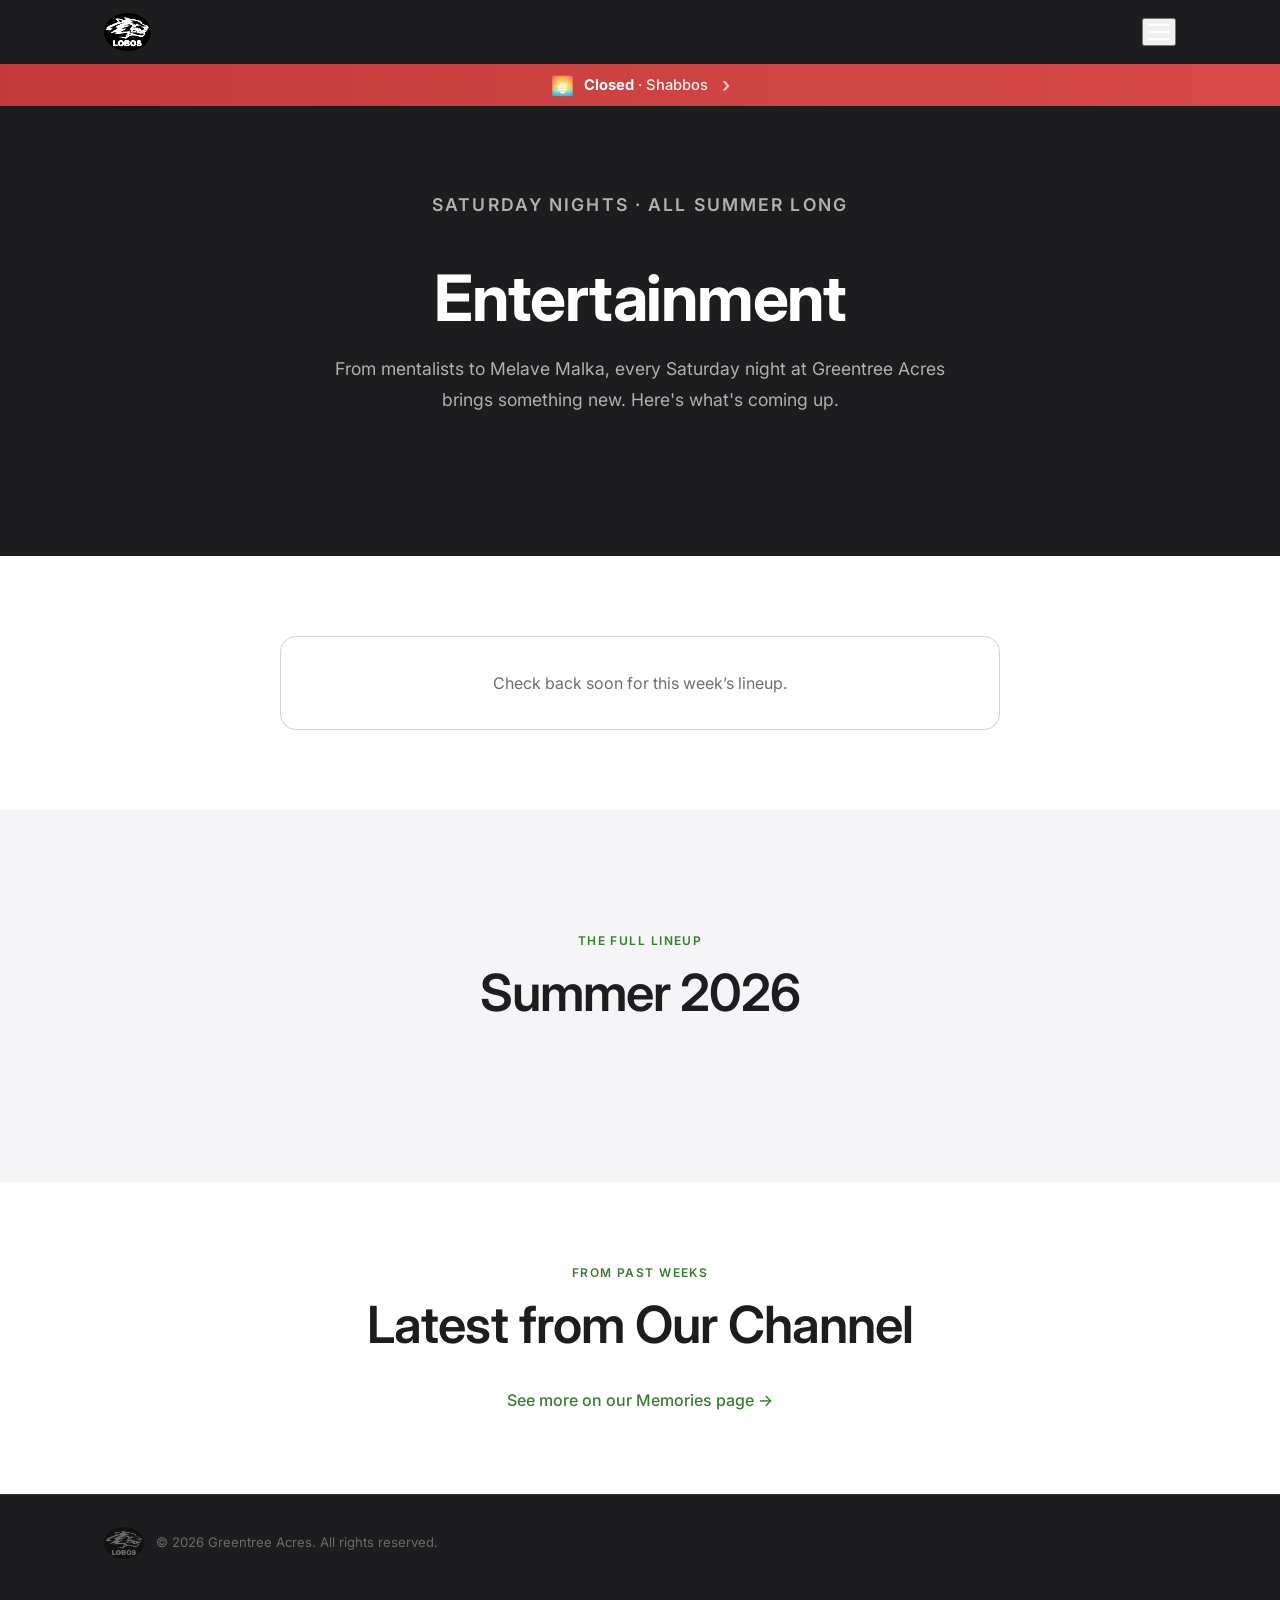
==== entertainment.html @ 7919d6c6 "Add Open Graph + Twitter Card meta tags to all pages WhatsApp/Facebook/iMessage link previews need o" ====
<!DOCTYPE html>
<html lang="en">
<head>
  <meta charset="UTF-8" />
  <meta name="viewport" content="width=device-width, initial-scale=1.0, viewport-fit=cover" />
  <title>Entertainment — Greentree Acres</title>
  <meta name="description" content="Saturday Night Entertainment at Greentree Acres — the full Summer 2026 lineup, from mentalists to Melave Malka." />

  <!-- Open Graph / social preview (WhatsApp, Facebook, iMessage, etc.) -->
  <meta property="og:type" content="website" />
  <meta property="og:site_name" content="Greentree Acres" />
  <meta property="og:title" content="Entertainment — Greentree Acres" />
  <meta property="og:description" content="Saturday Night Entertainment at Greentree Acres — the full Summer 2026 lineup, from mentalists to Melave Malka." />
  <meta property="og:url" content="https://greentreebungalows.com/entertainment.html" />
  <meta property="og:image" content="https://greentreebungalows.com/img/hero.jpg" />
  <meta property="og:image:width" content="1920" />
  <meta property="og:image:height" content="1440" />
  <meta name="twitter:card" content="summary_large_image" />
  <meta name="twitter:title" content="Entertainment — Greentree Acres" />
  <meta name="twitter:description" content="Saturday Night Entertainment at Greentree Acres — the full Summer 2026 lineup, from mentalists to Melave Malka." />
  <meta name="twitter:image" content="https://greentreebungalows.com/img/hero.jpg" />

  <link rel="preconnect" href="https://fonts.googleapis.com" />
  <link rel="preconnect" href="https://fonts.gstatic.com" crossorigin />
  <link href="https://fonts.googleapis.com/css2?family=Inter:wght@300;400;500;600;700&display=swap" rel="stylesheet" />

  <link rel="stylesheet" href="css/styles.css" />

  <link rel="manifest" href="/manifest.webmanifest" />
  <meta name="theme-color" content="#3a7d32" />
  <link rel="apple-touch-icon" href="/img/icons/apple-touch-icon.png" />
  <link rel="icon" type="image/png" href="/img/icons/favicon-32.png" />
  <meta name="apple-mobile-web-app-capable" content="yes" />
  <meta name="apple-mobile-web-app-status-bar-style" content="default" />
  <meta name="apple-mobile-web-app-title" content="Greentree" />
</head>
<body>

  <!-- ══════════════════════════════════════
       NAV
  ══════════════════════════════════════ -->
  <nav id="nav">
    <div class="container nav-inner">
      <a class="nav-logo" href="index.html">
        <img src="img/logo.png" alt="Greentree Acres" class="nav-logo-img" />
        <span class="nav-logo-text">Greentree Acres</span>
      </a>

      <ul class="nav-links">
        <li><a href="index.html">Home</a></li>
        <li><a href="entertainment.html">Entertainment</a></li>
        <li><a href="memories.html">Memories</a></li>
        <li><a href="ferndale.html">Ferndale History</a></li>
        <li><a href="zmanim.html">Zmanim</a></li>
        <li><a href="local.html">Local Info</a></li>
        <li><a href="gazette.html">Gazette</a></li>
        <li><a href="vues.html">Country Vues</a></li>
        <li><a class="nav-cta" href="index.html#contact">Get in Touch</a></li>
      </ul>

      <span id="nav-weather"></span>

      <button class="nav-toggle" id="navToggle" aria-label="Open menu">
        <span></span><span></span><span></span>
      </button>
    </div>
  </nav>

  <!-- ══════════════════════════════════════
       PAGE HEADER
  ══════════════════════════════════════ -->
  <section class="page-header">
    <div class="container page-header-content">
      <p class="eyebrow">Saturday Nights · All Summer Long</p>
      <h1>Entertainment</h1>
      <p>From mentalists to Melave Malka, every Saturday night at Greentree Acres brings something new. Here's what's coming up.</p>
    </div>
  </section>

  <!-- ══════════════════════════════════════
       COMING UP
  ══════════════════════════════════════ -->
  <section class="section--sm" id="ent-coming-up">
    <div class="container">
      <div id="ent-highlight" class="ent-highlight">
        <p class="ent-highlight-status">Loading this week's lineup…</p>
      </div>
    </div>
  </section>

  <!-- ══════════════════════════════════════
       FULL SEASON LINEUP
  ══════════════════════════════════════ -->
  <section class="section" id="ent-season" style="background: var(--color-surface);">
    <div class="container">
      <div class="ent-season-header reveal">
        <p class="eyebrow">The Full Lineup</p>
        <h2>Summer 2026</h2>
      </div>
      <div id="ent-season-list" class="ent-season-list"></div>
    </div>
  </section>

  <!-- ══════════════════════════════════════
       LATEST VIDEO TEASER
  ══════════════════════════════════════ -->
  <section class="section--sm" id="ent-video">
    <div class="container">
      <div class="ent-video-header reveal">
        <p class="eyebrow">From Past Weeks</p>
        <h2>Latest from Our Channel</h2>
      </div>
      <div id="ent-video-card" class="ent-video-card" style="display:none;"></div>
      <p class="ent-video-more"><a href="memories.html">See more on our Memories page →</a></p>
    </div>
  </section>

  <!-- ══════════════════════════════════════
       FOOTER
  ══════════════════════════════════════ -->
  <footer>
    <div class="container footer-inner">
      <div class="footer-brand">
        <img src="img/logo.png" alt="Greentree Acres" class="footer-logo" />
        <p>&copy; 2026 Greentree Acres. All rights reserved.</p>
      </div>
    </div>
  </footer>

  <script>
    function escEnt(s) {
      return String(s).replace(/&/g, '&amp;').replace(/</g, '&lt;').replace(/>/g, '&gt;');
    }

    function formatEntDate(dateStr) {
      var d = new Date(dateStr + 'T12:00:00');
      return d.toLocaleDateString('en-US', { weekday: 'long', month: 'long', day: 'numeric' });
    }

    fetch('/entertainment-data').then(function (r) { return r.json(); }).then(function (d) {
      var lineup = (d.lineup || []).slice().sort(function (a, b) { return a.date.localeCompare(b.date); });
      var todayStr = new Intl.DateTimeFormat('en-CA', { timeZone: 'America/New_York' }).format(new Date());

      var upcoming = lineup.find(function (e) { return e.date >= todayStr; });
      if (!upcoming) upcoming = lineup[lineup.length - 1];

      var highlightEl = document.getElementById('ent-highlight');
      if (upcoming) {
        highlightEl.className = 'ent-highlight' + (upcoming.noEntertainment ? ' ent-highlight-off' : '');
        highlightEl.innerHTML =
          '<p class="ent-highlight-eyebrow">' + (upcoming.date === todayStr ? 'Tonight' : 'Coming Up') + '</p>' +
          '<div class="ent-highlight-main">' +
            '<span class="ent-highlight-emoji">' + (upcoming.emoji || '🎭') + '</span>' +
            '<div>' +
              '<h2>' + escEnt(upcoming.title) + '</h2>' +
              '<p class="ent-highlight-detail">' + escEnt(formatEntDate(upcoming.date)) + (upcoming.time ? ' · ' + escEnt(upcoming.time) : '') + '</p>' +
              (upcoming.note ? '<p class="ent-highlight-note">' + escEnt(upcoming.note) + '</p>' : '') +
            '</div>' +
          '</div>' +
          (upcoming.link ? '<a class="btn btn-outline-green ent-highlight-link" href="' + upcoming.link + '" target="_blank" rel="noopener noreferrer">' + escEnt(upcoming.linkLabel || 'Learn more') + '</a>' : '');
      }

      var listEl = document.getElementById('ent-season-list');
      listEl.innerHTML = lineup.map(function (e) {
        var isPast = e.date < todayStr;
        var cls = 'ent-row' + (e.noEntertainment ? ' ent-row-off' : '') + (isPast ? ' ent-row-past' : '');
        return '<div class="' + cls + '">' +
          '<span class="ent-row-date">' + escEnt(formatEntDate(e.date)) + '</span>' +
          '<span class="ent-row-emoji">' + (e.emoji || '') + '</span>' +
          '<span class="ent-row-title">' + escEnt(e.title) + '</span>' +
          '<span class="ent-row-time">' + escEnt(e.time || e.note || '') + '</span>' +
          (e.link ? '<a class="ent-row-link" href="' + e.link + '" target="_blank" rel="noopener noreferrer">' + escEnt(e.linkLabel || 'Learn more') + '</a>' : '') +
        '</div>';
      }).join('');
    }).catch(function () {
      document.getElementById('ent-highlight').innerHTML = '<p class="ent-highlight-status">Check back soon for this week’s lineup.</p>';
    });

    fetch('/youtube-videos').then(function (r) { return r.json(); }).then(function (d) {
      var latest = (d.videos || [])[0];
      if (!latest) return;
      var el = document.getElementById('ent-video-card');
      el.innerHTML =
        '<a class="ent-video-link-card" href="https://www.youtube.com/watch?v=' + encodeURIComponent(latest.id) + '" target="_blank" rel="noopener noreferrer">' +
          '<img src="' + latest.thumbnail + '" alt="" class="ent-video-thumb" />' +
          '<span class="ent-video-title">' + escEnt(latest.title || 'Watch now') + '</span>' +
        '</a>';
      el.style.display = '';
    }).catch(function () {});
  </script>
  <script src="js/main.js"></script>
  <script src="js/weather.js" defer></script>
  <script src="js/pool.js" defer></script>
</body>
</html>
---- css/styles.css ----
/* =========================================
   Greentree Acres — styles.css
   ========================================= */

:root {
  --color-bg: #ffffff;
  --color-surface: #f5f5f7;
  --color-dark: #1d1d1f;
  --color-text: #1d1d1f;
  --color-secondary: #6e6e73;
  --color-border: #d2d2d7;
  --color-green: #3a7d32;
  --color-green-light: #4e9e44;
  --color-green-muted: #e8f2e6;
  --font: -apple-system, BlinkMacSystemFont, 'Inter', 'Helvetica Neue', Arial, sans-serif;
  --radius: 16px;
  --radius-sm: 10px;
  --shadow: 0 4px 24px rgba(0,0,0,0.08);
  --shadow-lg: 0 12px 48px rgba(0,0,0,0.14);
  --nav-height: 64px;
  --transition: 0.35s cubic-bezier(0.4, 0, 0.2, 1);
}

*, *::before, *::after { box-sizing: border-box; margin: 0; padding: 0; }

html { scroll-behavior: smooth; -webkit-font-smoothing: antialiased; }

body {
  font-family: var(--font);
  color: var(--color-text);
  background: var(--color-bg);
  line-height: 1.6;
  overflow-x: hidden;
}

img { display: block; max-width: 100%; }
a { color: inherit; text-decoration: none; }

/* ── Hero image (replaces CSS background-image for iOS Safari reliability) ── */
.hero-bg-img {
  position: absolute;
  inset: 0;
  width: 100%;
  height: 100%;
  object-fit: cover;
  object-position: center;
  z-index: 0;
}

/* ── Typography ── */
.eyebrow {
  font-size: 0.75rem;
  font-weight: 600;
  letter-spacing: 0.12em;
  text-transform: uppercase;
  color: var(--color-green);
  margin-bottom: 0.75rem;
}

h1, h2, h3 { line-height: 1.15; font-weight: 600; letter-spacing: -0.02em; }
h1 { font-size: clamp(2.8rem, 6vw, 5.5rem); font-weight: 700; }
h2 { font-size: clamp(2rem, 4vw, 3.2rem); }
h3 { font-size: 1.25rem; font-weight: 600; }

p { color: var(--color-secondary); line-height: 1.75; }

/* ── Layout ── */
.container { max-width: 1120px; margin: 0 auto; padding: 0 24px; }
.section { padding: 120px 0; }
.section--sm { padding: 80px 0; }

/* ── Scroll animations ── */
.reveal {
  opacity: 0;
  transform: translateY(28px);
  transition: opacity 0.7s ease, transform 0.7s ease;
}
.reveal.visible {
  opacity: 1;
  transform: translateY(0);
}
.reveal-delay-1 { transition-delay: 0.1s; }
.reveal-delay-2 { transition-delay: 0.2s; }
.reveal-delay-3 { transition-delay: 0.3s; }
.reveal-delay-4 { transition-delay: 0.4s; }

/* =========================================
   NAV
   ========================================= */
#nav {
  position: fixed;
  top: 0; left: 0; right: 0;
  z-index: 100;
  height: var(--nav-height);
  display: flex;
  align-items: center;
  transition: background var(--transition), backdrop-filter var(--transition), box-shadow var(--transition);
}

#nav.scrolled {
  background: rgba(255,255,255,0.82);
  backdrop-filter: saturate(180%) blur(20px);
  -webkit-backdrop-filter: saturate(180%) blur(20px);
  box-shadow: 0 1px 0 rgba(0,0,0,0.08);
}

.nav-inner {
  display: flex;
  align-items: center;
  justify-content: space-between;
  width: 100%;
}

.nav-logo {
  display: flex;
  align-items: center;
  gap: 10px;
  font-size: 1.05rem;
  font-weight: 700;
  letter-spacing: -0.01em;
  color: white;
  transition: color var(--transition);
  flex-shrink: 0;
  white-space: nowrap;
}

.nav-logo-img {
  display: block;
  height: 38px;
  max-height: 38px;
  width: auto;
  flex-shrink: 0;
  filter: invert(1) brightness(2);
  transition: filter var(--transition);
}

.nav-logo-text {
  font-size: 1rem;
  font-weight: 700;
  white-space: nowrap;
}

@media (max-width: 1280px) {
  .nav-logo-text { display: none; }
}

#nav.scrolled .nav-logo { color: var(--color-dark); }
#nav.scrolled .nav-logo-img { filter: none; }

.nav-links {
  display: none;
  list-style: none;
}

.nav-links a {
  font-size: 0.875rem;
  font-weight: 500;
  color: rgba(255,255,255,0.85);
  transition: color var(--transition);
  white-space: nowrap;
}

.nav-links a:hover { color: white; }

#nav.scrolled .nav-links a { color: var(--color-secondary); }
#nav.scrolled .nav-links a:hover { color: var(--color-dark); }

.nav-cta {
  font-size: 0.875rem;
  font-weight: 500;
  padding: 8px 20px;
  background: white;
  color: var(--color-green) !important;
  border-radius: 100px;
  white-space: nowrap;
  transition: background var(--transition), color var(--transition), opacity var(--transition) !important;
}

.nav-cta:hover { opacity: 0.85; }

#nav.scrolled .nav-cta {
  background: var(--color-green);
  color: white !important;
}

/* Nav toggle — hamburger, always on (mobile and desktop alike) */
.nav-toggle {
  display: flex;
  flex-direction: column;
  gap: 5px;
  cursor: pointer;
  padding: 4px;
}
.nav-toggle span {
  display: block;
  width: 22px;
  height: 2px;
  background: white;
  border-radius: 2px;
  transition: background var(--transition);
}
#nav.scrolled .nav-toggle span { background: var(--color-dark); }

/* =========================================
   HERO
   ========================================= */
#hero {
  min-height: 85vh;
  display: flex;
  align-items: center;
  position: relative;
  overflow: hidden;
  background: #1a2e18;
}
@media (max-width: 700px) {
  #hero { min-height: 48vh; }
}

.hero-overlay {
  position: absolute;
  inset: 0;
  z-index: 1;
  background: linear-gradient(
    to bottom,
    rgba(10, 22, 8, 0.28) 0%,
    rgba(10, 22, 8, 0.52) 60%,
    rgba(10, 22, 8, 0.72) 100%
  );
}

.hero-placeholder {
  position: absolute;
  inset: 0;
  background: linear-gradient(135deg, #1a3a16 0%, #2d5a27 40%, #1a3a16 100%);
  display: flex;
  align-items: center;
  justify-content: center;
  font-size: 0.8rem;
  color: rgba(255,255,255,0.25);
  letter-spacing: 0.1em;
  text-transform: uppercase;
}

.hero-content {
  position: relative;
  z-index: 2;
  padding-top: calc(var(--nav-height) + 42px + env(safe-area-inset-top));
  padding-bottom: 80px;
  max-width: 760px;
}
@media (max-width: 700px) {
  .hero-content {
    padding-top: calc(var(--nav-height) + 38px + env(safe-area-inset-top));
    padding-bottom: 28px;
  }
}

.hero-content .eyebrow { color: rgba(255,255,255,0.7); }

.hero-content h1 {
  color: white;
  margin-bottom: 1.5rem;
}
@media (max-width: 700px) {
  .hero-content h1 { font-size: 2.1rem; line-height: 1.18; margin-bottom: 0.85rem; }
}

.hero-content p {
  font-size: 1.2rem;
  color: rgba(255,255,255,0.75);
  max-width: 520px;
  margin-bottom: 2.5rem;
}
@media (max-width: 700px) {
  .hero-content p { font-size: 0.95rem; margin-bottom: 1.4rem; }
}

.btn {
  display: inline-flex;
  align-items: center;
  gap: 0.5rem;
  padding: 14px 28px;
  border-radius: 100px;
  font-size: 0.95rem;
  font-weight: 500;
  cursor: pointer;
  border: none;
  transition: all var(--transition);
}

.btn-primary {
  background: var(--color-green);
  color: white;
}
.btn-primary:hover { background: var(--color-green-light); transform: translateY(-1px); box-shadow: 0 8px 24px rgba(58, 125, 50, 0.4); }

.btn-outline-white {
  background: transparent;
  color: white;
  border: 1.5px solid rgba(255,255,255,0.5);
}
.btn-outline-white:hover { background: rgba(255,255,255,0.12); border-color: white; }

.hero-buttons { display: flex; gap: 1rem; flex-wrap: wrap; }
@media (max-width: 700px) {
  .hero-buttons { gap: 0.6rem; }
  .hero-buttons .btn { padding: 11px 20px; font-size: 0.88rem; }
}

/* ── Hero event badge ── */
.hero-event-badge {
  position: absolute;
  top: calc(var(--nav-height) + 20px);
  right: 32px;
  z-index: 3;
  display: flex;
  align-items: center;
  gap: 12px;
  padding: 14px 18px;
  background: rgba(255,255,255,0.1);
  backdrop-filter: blur(16px);
  -webkit-backdrop-filter: blur(16px);
  border: 1px solid rgba(255,255,255,0.2);
  border-radius: var(--radius);
  color: white;
  transition: background var(--transition), transform var(--transition);
  max-width: 260px;
}

.hero-event-badge:hover {
  background: rgba(255,255,255,0.17);
  transform: translateY(-2px);
}

.hero-event-badge-pulse {
  width: 8px;
  height: 8px;
  border-radius: 50%;
  background: var(--color-green-light);
  flex-shrink: 0;
  box-shadow: 0 0 0 0 rgba(78,158,68,0.6);
  animation: pulse 2s ease-in-out infinite;
}

@keyframes pulse {
  0%, 100% { box-shadow: 0 0 0 0 rgba(78,158,68,0.6); }
  50% { box-shadow: 0 0 0 6px rgba(78,158,68,0); }
}

.hero-event-badge-body {
  display: flex;
  flex-direction: column;
  gap: 2px;
}

.hero-event-badge-date {
  font-size: 0.68rem;
  font-weight: 600;
  letter-spacing: 0.1em;
  text-transform: uppercase;
  color: var(--color-green-light);
}

.hero-event-badge-title {
  font-size: 0.88rem;
  font-weight: 600;
  color: white;
  line-height: 1.3;
}

.hero-event-badge svg { flex-shrink: 0; opacity: 0.6; }

@media (max-width: 680px) {
  .hero-event-badge {
    top: auto;
    bottom: 56px;
    right: 16px;
    left: 16px;
    max-width: none;
    border-radius: var(--radius-sm);
  }
}

.hero-scroll {
  position: absolute;
  bottom: 2.5rem;
  left: 50%;
  transform: translateX(-50%);
  z-index: 2;
  display: flex;
  flex-direction: column;
  align-items: center;
  gap: 8px;
  color: rgba(255,255,255,0.5);
  font-size: 0.7rem;
  letter-spacing: 0.1em;
  text-transform: uppercase;
  animation: bounceY 2.4s ease-in-out infinite;
}

.hero-scroll::after {
  content: '';
  display: block;
  width: 1px;
  height: 40px;
  background: linear-gradient(to bottom, rgba(255,255,255,0.5), transparent);
}

@keyframes bounceY {
  0%, 100% { transform: translateX(-50%) translateY(0); }
  50% { transform: translateX(-50%) translateY(6px); }
}

/* =========================================
   HISTORY
   ========================================= */
#history {
  background: var(--color-surface);
}

.history-grid {
  display: grid;
  grid-template-columns: 1fr 1fr;
  gap: 80px;
  align-items: center;
}

.history-image {
  border-radius: var(--radius);
  overflow: hidden;
  aspect-ratio: 4/5;
  background: var(--color-border);
  position: relative;
}

.history-image img {
  width: 100%;
  height: 100%;
  object-fit: cover;
}

.img-placeholder {
  width: 100%;
  height: 100%;
  display: flex;
  flex-direction: column;
  align-items: center;
  justify-content: center;
  gap: 12px;
  background: linear-gradient(135deg, #c8dfc4 0%, #a8c9a2 100%);
  color: rgba(58, 125, 50, 0.5);
  font-size: 0.75rem;
  letter-spacing: 0.08em;
  text-transform: uppercase;
  text-align: center;
  padding: 20px;
}

.img-placeholder svg { opacity: 0.4; }

.history-text h2 { margin-bottom: 1.5rem; }

.history-text p { margin-bottom: 1.25rem; }

.history-text p:last-of-type { margin-bottom: 2rem; }

.history-attribution {
  display: inline-flex;
  align-items: center;
  gap: 8px;
  font-size: 0.78rem;
  color: var(--color-secondary);
  padding: 10px 16px;
  background: white;
  border-radius: var(--radius-sm);
  border: 1px solid var(--color-border);
}

.history-attribution a {
  color: var(--color-green);
  font-weight: 500;
}

.history-attribution a:hover { text-decoration: underline; }

/* =========================================
   AMENITIES
   ========================================= */
#amenities {
  background: var(--color-bg);
}

.amenities-header {
  text-align: center;
  max-width: 560px;
  margin: 0 auto 64px;
}

.amenities-header h2 { margin-bottom: 1rem; }

.amenities-grid {
  display: grid;
  grid-template-columns: repeat(4, 1fr);
  gap: 24px;
}

.amenity-card {
  background: var(--color-surface);
  border-radius: var(--radius);
  padding: 36px 28px;
  transition: transform var(--transition), box-shadow var(--transition);
}

.amenity-card:hover {
  transform: translateY(-4px);
  box-shadow: var(--shadow-lg);
}

.amenity-icon {
  width: 52px;
  height: 52px;
  background: var(--color-green-muted);
  border-radius: 14px;
  display: flex;
  align-items: center;
  justify-content: center;
  margin-bottom: 1.25rem;
  color: var(--color-green);
}

.amenity-card h3 { margin-bottom: 0.5rem; font-size: 1.1rem; }
.amenity-card p { font-size: 0.9rem; }

/* =========================================
   TODAY AT GREENTREE (live status hub)
   ========================================= */
#today {
  padding: 56px 0;
  background: var(--color-surface);
  border-bottom: 1px solid var(--color-border);
}

.today-header {
  text-align: center;
  margin-bottom: 32px;
}

.today-grid {
  display: grid;
  grid-template-columns: repeat(3, 1fr);
  gap: 16px;
}
@media (max-width: 900px) {
  .today-grid { grid-template-columns: repeat(2, 1fr); }
}

.today-card {
  appearance: none;
  display: flex;
  align-items: center;
  gap: 14px;
  background: white;
  border: 1px solid var(--color-border);
  border-radius: var(--radius-sm);
  padding: 20px;
  text-align: left;
  cursor: pointer;
  font: inherit;
  color: inherit;
  transition: border-color var(--transition), box-shadow var(--transition), transform var(--transition);
}

.today-card:hover {
  border-color: var(--color-green);
  box-shadow: 0 8px 28px rgba(58, 125, 50, 0.12);
  transform: translateY(-2px);
  color: inherit;
}

.today-card-icon-badge {
  width: 44px;
  height: 44px;
  border-radius: 50%;
  background: var(--color-green-muted);
  display: flex;
  align-items: center;
  justify-content: center;
  flex-shrink: 0;
}
.today-card-icon { font-size: 1.3rem; line-height: 1; }
.today-card-body { min-width: 0; flex: 1; }

.today-card-arrow {
  font-size: 1.3rem;
  line-height: 1;
  color: var(--color-secondary);
  flex-shrink: 0;
  margin-left: auto;
  transition: transform var(--transition);
}
.today-card:hover .today-card-arrow { transform: translateX(3px); color: var(--color-green); }

.today-card-eyebrow {
  font-size: 0.7rem;
  font-weight: 600;
  letter-spacing: 0.08em;
  text-transform: uppercase;
  color: var(--color-secondary);
  margin-bottom: 4px;
}

.today-card h3 {
  font-size: 1.05rem;
  margin: 0 0 2px;
  display: -webkit-box;
  -webkit-line-clamp: 2;
  -webkit-box-orient: vertical;
  overflow: hidden;
}
.today-card-detail { font-size: 0.82rem; color: var(--color-secondary); margin: 0; line-height: 1.4; }
.today-card-detail-sub { font-size: 0.75rem; opacity: 0.8; margin-top: 2px; }

.today-card.today-open { border-color: var(--color-green); background: var(--color-green-muted); }

@media (max-width: 680px) {
  #today { padding: 40px 0; }
  .today-grid { grid-template-columns: 1fr; }
  .today-card { padding: 16px; }
}

/* =========================================
   GALLERY
   ========================================= */
#gallery {
  background: var(--color-dark);
  padding: 120px 0;
}

.gallery-header {
  text-align: center;
  margin-bottom: 56px;
}

.gallery-header .eyebrow { color: rgba(255,255,255,0.45); }
.gallery-header h2 { color: white; }

.gallery-grid {
  display: grid;
  grid-template-columns: repeat(3, 1fr);
  grid-template-rows: auto auto;
  gap: 12px;
}

.gallery-item {
  position: relative;
  overflow: hidden;
  border-radius: var(--radius-sm);
  cursor: pointer;
  background: #2a2a2a;
}

.gallery-item:first-child {
  grid-column: span 2;
}

.gallery-item--wide {
  grid-column: span 3;
}

.gallery-item img {
  width: 100%;
  height: 100%;
  object-fit: cover;
  aspect-ratio: 4/3;
  transition: transform 0.6s ease;
}

.gallery-item:first-child img { aspect-ratio: 16/9; }
.gallery-item--wide img { aspect-ratio: 21/9; }

.gallery-item:hover img { transform: scale(1.04); }

.gallery-item-overlay {
  position: absolute;
  inset: 0;
  background: rgba(0,0,0,0);
  display: flex;
  align-items: center;
  justify-content: center;
  transition: background var(--transition);
}

.gallery-item:hover .gallery-item-overlay { background: rgba(0,0,0,0.25); }

.gallery-item-overlay svg {
  color: white;
  opacity: 0;
  transform: scale(0.8);
  transition: opacity var(--transition), transform var(--transition);
}

.gallery-item:hover .gallery-item-overlay svg { opacity: 1; transform: scale(1); }

.gallery-placeholder {
  width: 100%;
  height: 100%;
  min-height: 220px;
  display: flex;
  flex-direction: column;
  align-items: center;
  justify-content: center;
  gap: 10px;
  background: linear-gradient(135deg, #2a3a28 0%, #1e2e1c 100%);
  color: rgba(255,255,255,0.2);
  font-size: 0.7rem;
  letter-spacing: 0.1em;
  text-transform: uppercase;
}

/* Lightbox */
#lightbox {
  position: fixed;
  inset: 0;
  z-index: 200;
  background: rgba(0,0,0,0.92);
  display: flex;
  align-items: center;
  justify-content: center;
  opacity: 0;
  pointer-events: none;
  transition: opacity 0.3s ease;
  backdrop-filter: blur(12px);
}

#lightbox.open {
  opacity: 1;
  pointer-events: all;
}

#lightbox img {
  max-width: 90vw;
  max-height: 88vh;
  border-radius: var(--radius-sm);
  object-fit: contain;
  box-shadow: var(--shadow-lg);
}

#lightbox-close {
  position: absolute;
  top: 20px; right: 20px;
  width: 44px; height: 44px;
  border-radius: 50%;
  background: rgba(255,255,255,0.12);
  border: none;
  color: white;
  font-size: 1.2rem;
  cursor: pointer;
  display: flex;
  align-items: center;
  justify-content: center;
  transition: background var(--transition);
}
#lightbox-close:hover { background: rgba(255,255,255,0.22); }

#lightbox-prev, #lightbox-next {
  position: absolute;
  top: 50%;
  transform: translateY(-50%);
  width: 48px; height: 48px;
  border-radius: 50%;
  background: rgba(255,255,255,0.1);
  border: none;
  color: white;
  font-size: 1.4rem;
  cursor: pointer;
  display: flex;
  align-items: center;
  justify-content: center;
  transition: background var(--transition);
}
#lightbox-prev:hover, #lightbox-next:hover { background: rgba(255,255,255,0.2); }
#lightbox-prev { left: 20px; }
#lightbox-next { right: 20px; }

/* =========================================
   VIDEOS
   ========================================= */
#videos {
  background: var(--color-surface);
}

.videos-header {
  text-align: center;
  max-width: 540px;
  margin: 0 auto 56px;
}

.videos-header h2 { margin-bottom: 1rem; }

.video-wrapper {
  max-width: 860px;
  margin: 0 auto;
  border-radius: var(--radius);
  overflow: hidden;
  box-shadow: var(--shadow-lg);
  background: #000;
  aspect-ratio: 16/9;
}

.video-wrapper iframe {
  width: 100%;
  height: 100%;
  border: none;
}

/* ── Video grid ── */
.video-grid {
  display: grid;
  grid-template-columns: repeat(4, 1fr);
  gap: 16px;
}

.video-card {
  cursor: pointer;
  border-radius: var(--radius);
  overflow: hidden;
  background: white;
  box-shadow: var(--shadow);
  transition: transform var(--transition), box-shadow var(--transition);
}

.video-card:hover {
  transform: translateY(-4px);
  box-shadow: var(--shadow-lg);
}

.video-thumb {
  position: relative;
  aspect-ratio: 16/9;
  overflow: hidden;
  background: #111;
}

.video-thumb img {
  width: 100%;
  height: 100%;
  object-fit: cover;
  transition: transform 0.5s ease, opacity 0.3s ease;
}

.video-card:hover .video-thumb img {
  transform: scale(1.04);
  opacity: 0.85;
}

.video-play-btn {
  position: absolute;
  inset: 0;
  display: flex;
  align-items: center;
  justify-content: center;
}

.video-play-btn svg {
  width: 52px;
  height: 52px;
  color: white;
  filter: drop-shadow(0 2px 12px rgba(0,0,0,0.5));
  background: rgba(0,0,0,0.55);
  border-radius: 50%;
  padding: 14px 12px 14px 16px;
  transition: transform var(--transition), background var(--transition);
}

.video-card:hover .video-play-btn svg {
  background: var(--color-green);
  transform: scale(1.1);
}

.video-title {
  padding: 14px 16px;
  font-size: 0.88rem;
  font-weight: 500;
  color: var(--color-dark);
  line-height: 1.4;
}

.video-tag {
  display: inline-block;
  font-size: 0.72rem;
  font-weight: 500;
  color: var(--color-green);
  background: var(--color-green-muted);
  padding: 2px 7px;
  border-radius: 4px;
  margin-left: 4px;
  vertical-align: middle;
}

/* ── Video modal ── */
#video-modal {
  position: fixed;
  inset: 0;
  z-index: 200;
  background: rgba(0,0,0,0.88);
  display: flex;
  align-items: center;
  justify-content: center;
  opacity: 0;
  pointer-events: none;
  transition: opacity 0.3s ease;
  backdrop-filter: blur(16px);
  padding: 20px;
}

#video-modal.open {
  opacity: 1;
  pointer-events: all;
}

.video-modal-inner {
  position: relative;
  width: 100%;
  max-width: 900px;
}

#video-modal-close {
  position: absolute;
  top: -44px;
  right: 0;
  width: 36px;
  height: 36px;
  border-radius: 50%;
  background: rgba(255,255,255,0.15);
  border: none;
  color: white;
  font-size: 1rem;
  cursor: pointer;
  display: flex;
  align-items: center;
  justify-content: center;
  transition: background var(--transition);
}

#video-modal-close:hover { background: rgba(255,255,255,0.28); }

.video-modal-embed {
  aspect-ratio: 16/9;
  border-radius: var(--radius);
  overflow: hidden;
  background: #000;
}

.video-modal-embed iframe {
  width: 100%;
  height: 100%;
  border: none;
}

@media (max-width: 960px) {
  .video-grid { grid-template-columns: repeat(2, 1fr); }
}

@media (max-width: 680px) {
  .video-grid { grid-template-columns: repeat(2, 1fr); gap: 10px; }
}

/* =========================================
   DOWNLOADS
   ========================================= */
#downloads {
  background: var(--color-bg);
}

.downloads-header {
  text-align: center;
  margin-bottom: 48px;
}

.downloads-grid {
  display: flex;
  justify-content: center;
  gap: 20px;
  flex-wrap: wrap;
  max-width: 600px;
  margin: 0 auto;
}

.download-card {
  display: flex;
  align-items: center;
  gap: 14px;
  padding: 20px 28px;
  background: var(--color-surface);
  border: 1px solid var(--color-border);
  border-radius: var(--radius);
  font-size: 0.9rem;
  font-weight: 500;
  color: var(--color-dark);
  transition: box-shadow var(--transition), transform var(--transition), border-color var(--transition);
  cursor: pointer;
  min-width: 200px;
}

.download-card:hover {
  box-shadow: var(--shadow);
  transform: translateY(-2px);
  border-color: var(--color-green);
  color: var(--color-green);
}

.download-icon {
  width: 40px; height: 40px;
  background: var(--color-green-muted);
  border-radius: 10px;
  display: flex;
  align-items: center;
  justify-content: center;
  color: var(--color-green);
  flex-shrink: 0;
  transition: background var(--transition);
}
.download-card:hover .download-icon { background: var(--color-green); color: white; }

/* =========================================
   CONTACT
   ========================================= */
#contact {
  background: var(--color-dark);
  color: white;
}

.contact-grid {
  display: grid;
  grid-template-columns: 1fr 1.4fr;
  gap: 80px;
  align-items: start;
}

.contact-info .eyebrow { color: rgba(255,255,255,0.45); }

.contact-info h2 { color: white; margin-bottom: 1.25rem; }

.contact-info > p { color: rgba(255,255,255,0.6); margin-bottom: 2.5rem; max-width: 360px; }

.contact-detail {
  display: flex;
  align-items: center;
  gap: 14px;
  margin-bottom: 1.25rem;
  color: rgba(255,255,255,0.75);
  font-size: 0.95rem;
}

.contact-detail-icon {
  width: 42px; height: 42px;
  background: rgba(255,255,255,0.08);
  border-radius: 10px;
  display: flex;
  align-items: center;
  justify-content: center;
  color: var(--color-green-light);
  flex-shrink: 0;
}

.contact-detail a { color: rgba(255,255,255,0.75); transition: color var(--transition); }
.contact-detail a:hover { color: white; }

/* Form */
.contact-form-wrapper {
  background: rgba(255,255,255,0.05);
  border: 1px solid rgba(255,255,255,0.1);
  border-radius: var(--radius);
  padding: 40px;
}

.form-row { display: grid; grid-template-columns: 1fr 1fr; gap: 16px; }

.form-group {
  display: flex;
  flex-direction: column;
  gap: 8px;
  margin-bottom: 16px;
}

.form-group label {
  font-size: 0.8rem;
  font-weight: 500;
  color: rgba(255,255,255,0.55);
  letter-spacing: 0.04em;
  text-transform: uppercase;
}

.form-group input,
.form-group textarea {
  background: rgba(255,255,255,0.06);
  border: 1px solid rgba(255,255,255,0.12);
  border-radius: var(--radius-sm);
  padding: 13px 16px;
  color: white;
  font-family: var(--font);
  font-size: 0.95rem;
  outline: none;
  transition: border-color var(--transition), background var(--transition);
  -webkit-appearance: none;
}

.form-group input::placeholder,
.form-group textarea::placeholder { color: rgba(255,255,255,0.25); }

.form-group input:focus,
.form-group textarea:focus {
  border-color: var(--color-green-light);
  background: rgba(255,255,255,0.09);
}

.form-group textarea { resize: vertical; min-height: 120px; }

.btn-submit {
  width: 100%;
  background: var(--color-green);
  color: white;
  padding: 15px;
  border-radius: 100px;
  font-size: 0.95rem;
  font-weight: 500;
  border: none;
  cursor: pointer;
  transition: background var(--transition), transform var(--transition);
  margin-top: 8px;
}
.btn-submit:hover { background: var(--color-green-light); transform: translateY(-1px); }

/* =========================================
   FOOTER
   ========================================= */
.footer-brand {
  display: flex;
  align-items: center;
  gap: 12px;
}

.footer-logo {
  height: 32px;
  width: auto;
  filter: invert(1) opacity(0.4);
}

footer {
  background: var(--color-dark);
  border-top: 1px solid rgba(255,255,255,0.08);
  padding: 32px 0;
}

.footer-inner {
  display: flex;
  align-items: center;
  justify-content: space-between;
  flex-wrap: wrap;
  gap: 16px;
}

.footer-inner p {
  font-size: 0.82rem;
  color: rgba(255,255,255,0.35);
}

.footer-inner a { color: rgba(255,255,255,0.35); transition: color var(--transition); }
.footer-inner a:hover { color: rgba(255,255,255,0.7); }

/* =========================================
   WHATSAPP FLOAT
   ========================================= */
.whatsapp-float {
  position: fixed;
  bottom: 28px;
  right: 28px;
  z-index: 99;
  width: 56px;
  height: 56px;
  border-radius: 50%;
  background: #25D366;
  display: flex;
  align-items: center;
  justify-content: center;
  box-shadow: 0 4px 20px rgba(37, 211, 102, 0.45);
  transition: transform var(--transition), box-shadow var(--transition);
  color: white;
}
.whatsapp-float:hover {
  transform: scale(1.08);
  box-shadow: 0 8px 28px rgba(37, 211, 102, 0.55);
}

/* =========================================
   RESPONSIVE
   ========================================= */
@media (max-width: 960px) {
  .amenities-grid { grid-template-columns: repeat(2, 1fr); }
  .history-grid { grid-template-columns: 1fr; gap: 48px; }
  .history-image { aspect-ratio: 16/9; max-height: 360px; }
  .contact-grid { grid-template-columns: 1fr; gap: 56px; }
  .gallery-grid { grid-template-columns: repeat(2, 1fr); }
  .gallery-item:first-child { grid-column: span 2; }
  .gallery-item--wide { grid-column: span 2; }
}

@media (max-width: 680px) {
  :root { --nav-height: 56px; }
  .section { padding: 80px 0; }
  .amenities-grid { grid-template-columns: 1fr; }
  .gallery-grid { grid-template-columns: 1fr; }
  .gallery-item:first-child,
  .gallery-item--wide { grid-column: span 1; }
  .gallery-item--wide img { aspect-ratio: 4/3; }
  .form-row { grid-template-columns: 1fr; }
  .contact-form-wrapper { padding: 28px 20px; }
  .downloads-grid { flex-direction: column; align-items: stretch; }
  .download-card { min-width: auto; }
  .footer-inner { flex-direction: column; align-items: flex-start; }
  #lightbox-prev { left: 8px; }
  #lightbox-next { right: 8px; }
}

/* =========================================
   INDEX — BORSCHT BELT BANNER
   ========================================= */
#bbhmp-banner {
  background: linear-gradient(135deg, #152e12 0%, #0d1f0b 100%);
  padding: 100px 0;
  position: relative;
  overflow: hidden;
}

#bbhmp-banner::before {
  content: '';
  position: absolute;
  inset: 0;
  background: radial-gradient(ellipse at 75% 50%, rgba(78,158,68,0.14) 0%, transparent 65%);
  pointer-events: none;
}

.bbhmp-banner-inner {
  display: grid;
  grid-template-columns: 1fr 1fr;
  gap: 80px;
  align-items: center;
  position: relative;
}

.bbhmp-banner-text .eyebrow { color: rgba(255,255,255,0.5); }

.bbhmp-banner-text h2 {
  color: white;
  margin-bottom: 1.25rem;
  font-size: clamp(1.8rem, 3.5vw, 2.8rem);
}

.bbhmp-banner-text p {
  color: rgba(255,255,255,0.65);
  margin-bottom: 2rem;
  max-width: 420px;
}

.bbhmp-banner-actions {
  display: flex;
  gap: 12px;
  flex-wrap: wrap;
}

.bbhmp-banner-card {
  background: rgba(255,255,255,0.05);
  border: 1px solid rgba(255,255,255,0.1);
  border-radius: var(--radius);
  padding: 40px;
}

.bbhmp-banner-date {
  display: flex;
  align-items: baseline;
  gap: 10px;
  margin-bottom: 28px;
}

.bbhmp-banner-month {
  font-size: 0.8rem;
  font-weight: 600;
  letter-spacing: 0.1em;
  text-transform: uppercase;
  color: var(--color-green-light);
}

.bbhmp-banner-day {
  font-size: 4.5rem;
  font-weight: 700;
  line-height: 1;
  letter-spacing: -0.04em;
  color: white;
}

.bbhmp-banner-slots {
  display: flex;
  flex-direction: column;
  gap: 0;
}

.bbhmp-banner-slot {
  display: flex;
  flex-direction: column;
  gap: 3px;
  padding: 14px 0;
}

.bbhmp-banner-divider {
  height: 1px;
  background: rgba(255,255,255,0.08);
}

.bbhmp-banner-slot-time {
  font-size: 0.7rem;
  font-weight: 600;
  letter-spacing: 0.1em;
  text-transform: uppercase;
  color: rgba(255,255,255,0.35);
}

.bbhmp-banner-slot-desc {
  font-size: 1rem;
  font-weight: 600;
  color: white;
}

.bbhmp-banner-slot-loc {
  font-size: 0.82rem;
  color: rgba(255,255,255,0.45);
}

@media (max-width: 960px) {
  .bbhmp-banner-inner { grid-template-columns: 1fr; gap: 48px; }
  .bbhmp-banner-text p { max-width: none; }
}

@media (max-width: 680px) {
  #bbhmp-banner { padding: 72px 0; }
  .bbhmp-banner-day { font-size: 3.5rem; }
  .bbhmp-banner-card { padding: 28px 24px; }
  .bbhmp-banner-actions { flex-direction: column; }
  .bbhmp-banner-actions .btn { justify-content: center; }
}

/* =========================================
   FERNDALE PAGE — PAGE HEADER
   ========================================= */
.page-header {
  background: var(--color-dark);
  padding: 148px 0 100px;
  text-align: center;
}

.page-header-content {
  max-width: 680px;
  margin: 0 auto;
}

.page-header .eyebrow { color: rgba(255,255,255,0.5); }

.page-header h1 {
  color: white;
  font-size: clamp(2.4rem, 5vw, 4.2rem);
  margin-bottom: 1.25rem;
}

.page-header > .container > p,
.page-header p {
  color: rgba(255,255,255,0.65);
  font-size: 1.1rem;
  margin-bottom: 2.5rem;
}

/* =========================================
   FERNDALE PAGE — EVENT SECTION
   ========================================= */
.event-header {
  text-align: center;
  max-width: 600px;
  margin: 0 auto 56px;
}

.event-header h2 { margin-bottom: 1rem; }

.event-card {
  background: var(--color-dark);
  border-radius: var(--radius);
  padding: 48px;
  max-width: 860px;
  margin: 0 auto;
}

.event-card-date {
  font-size: 0.72rem;
  font-weight: 600;
  letter-spacing: 0.14em;
  text-transform: uppercase;
  color: var(--color-green-light);
}

.event-card-divider {
  height: 1px;
  background: rgba(255,255,255,0.1);
  margin: 28px 0;
}

.event-slots-grid {
  display: grid;
  grid-template-columns: 1fr 1fr;
  gap: 48px;
}

.event-slot-time {
  font-size: 0.7rem;
  font-weight: 600;
  letter-spacing: 0.12em;
  text-transform: uppercase;
  color: rgba(255,255,255,0.4);
  margin-bottom: 6px;
}

.event-slot-name {
  font-size: 1.15rem;
  font-weight: 600;
  color: white;
  margin-bottom: 6px;
  line-height: 1.3;
}

.event-slot-location {
  font-size: 0.875rem;
  color: rgba(255,255,255,0.5);
  line-height: 1.6;
}

.event-slot-note {
  font-size: 0.8rem;
  color: rgba(255,255,255,0.35);
  margin-top: 10px;
  font-style: italic;
  line-height: 1.6;
}

.event-card-actions {
  display: flex;
  gap: 12px;
  flex-wrap: wrap;
}

.btn-outline-green {
  display: inline-flex;
  align-items: center;
  gap: 8px;
  padding: 14px 24px;
  background: transparent;
  color: var(--color-green-light);
  border: 1.5px solid rgba(78,158,68,0.4);
  border-radius: 100px;
  font-size: 0.95rem;
  font-weight: 500;
  cursor: pointer;
  transition: all var(--transition);
}

.btn-outline-green:hover {
  background: var(--color-green-muted);
  border-color: var(--color-green);
  color: var(--color-green);
}

/* =========================================
   FERNDALE PAGE — BBHMP SECTION
   ========================================= */
.bbhmp-grid {
  display: grid;
  grid-template-columns: 1fr 1fr;
  gap: 80px;
  align-items: start;
}

.bbhmp-text h2 { margin-bottom: 1.5rem; }
.bbhmp-text p { margin-bottom: 1.25rem; }

.bbhmp-links {
  display: flex;
  gap: 12px;
  flex-wrap: wrap;
  margin-top: 2rem;
}

.bbhmp-card-inner {
  background: var(--color-dark);
  border-radius: var(--radius);
  padding: 40px;
}

.bbhmp-card-label {
  font-size: 0.7rem;
  font-weight: 600;
  letter-spacing: 0.12em;
  text-transform: uppercase;
  color: var(--color-green-light);
  margin-bottom: 1.25rem;
}

.bbhmp-card-quote {
  font-size: 1.05rem;
  line-height: 1.7;
  color: rgba(255,255,255,0.82);
  font-style: italic;
  margin-bottom: 1.25rem;
}

.bbhmp-card-source {
  font-size: 0.78rem;
  color: rgba(255,255,255,0.3);
  margin-bottom: 1.75rem;
}

.bbhmp-card-link {
  display: inline-flex;
  align-items: center;
  gap: 6px;
  font-size: 0.875rem;
  font-weight: 500;
  color: var(--color-green-light);
  transition: gap var(--transition);
}

.bbhmp-card-link:hover { gap: 10px; }

/* =========================================
   FERNDALE PAGE — COLONIES SECTION
   ========================================= */
.colonies-header {
  text-align: center;
  margin-bottom: 64px;
}

.colonies-header h2 { margin-bottom: 1rem; }

.colonies-grid {
  display: grid;
  grid-template-columns: 1fr 1fr;
  gap: 48px;
  margin-bottom: 48px;
}

.colonies-col-title {
  font-size: 0.7rem;
  font-weight: 600;
  letter-spacing: 0.12em;
  text-transform: uppercase;
  color: rgba(255,255,255,0.3);
  margin-bottom: 20px;
}

.colony-tags {
  display: flex;
  flex-wrap: wrap;
  gap: 8px;
}

.colony-tag {
  display: inline-flex;
  align-items: center;
  gap: 6px;
  padding: 6px 14px;
  background: rgba(255,255,255,0.07);
  border: 1px solid rgba(255,255,255,0.1);
  border-radius: 100px;
  font-size: 0.82rem;
  color: rgba(255,255,255,0.65);
  line-height: 1;
}

.colony-tag--featured {
  background: rgba(58,125,50,0.22);
  border-color: rgba(78,158,68,0.45);
  color: var(--color-green-light);
  font-weight: 500;
}

.colony-tag-note {
  font-size: 0.68rem;
  color: rgba(78,158,68,0.65);
  font-style: italic;
}

.colony-tag--more {
  color: rgba(255,255,255,0.25);
  border-style: dashed;
  background: transparent;
}

.colonies-attribution {
  text-align: center;
  font-size: 0.78rem;
  color: rgba(255,255,255,0.22);
}

.colonies-attribution a {
  color: rgba(255,255,255,0.35);
  text-decoration: underline;
  text-underline-offset: 3px;
  transition: color var(--transition);
}

.colonies-attribution a:hover { color: rgba(255,255,255,0.6); }

/* =========================================
   INDEX — HISTORY EVENT TEASER
   ========================================= */
.history-event-teaser {
  display: flex;
  align-items: center;
  gap: 10px;
  margin-bottom: 1.5rem;
  padding: 12px 16px;
  background: var(--color-green-muted);
  border-left: 3px solid var(--color-green);
  border-radius: 0 var(--radius-sm) var(--radius-sm) 0;
  font-size: 0.875rem;
}

.history-event-teaser-date {
  font-weight: 600;
  color: var(--color-green);
  white-space: nowrap;
  flex-shrink: 0;
}

.history-event-teaser p {
  color: var(--color-secondary);
  font-size: 0.875rem;
  line-height: 1.4;
  margin: 0;
}

.history-event-teaser a {
  color: var(--color-green);
  font-weight: 500;
  white-space: nowrap;
  flex-shrink: 0;
  transition: color var(--transition);
}

.history-event-teaser a:hover { color: var(--color-green-light); }

/* =========================================
   RESPONSIVE — FERNDALE PAGE
   ========================================= */
@media (max-width: 960px) {
  .event-slots-grid { grid-template-columns: 1fr; gap: 28px; }
  .event-card { padding: 36px; }
  .bbhmp-grid { grid-template-columns: 1fr; gap: 48px; }
  .colonies-grid { grid-template-columns: 1fr; gap: 40px; }
}

@media (max-width: 680px) {
  .page-header { padding: 108px 0 64px; }
  .event-card { padding: 24px 20px; }
  .event-card-actions { flex-direction: column; }
  .event-card-actions .btn { justify-content: center; }
  .bbhmp-links { flex-direction: column; }
  .bbhmp-links .btn { justify-content: center; }
}

/* Nav open state — dropdown panel under the hamburger, mobile and desktop alike */
#nav.nav-open .nav-links {
  display: flex;
  flex-direction: column;
  position: absolute;
  top: calc(var(--nav-height) + env(safe-area-inset-top) + 10px);
  right: max(24px, env(safe-area-inset-right));
  width: min(280px, calc(100vw - 32px));
  background: rgba(255,255,255,0.97);
  backdrop-filter: blur(20px);
  padding: 14px 20px 18px;
  gap: 1.1rem;
  border-radius: var(--radius-sm);
  box-shadow: 0 8px 32px rgba(0,0,0,0.18);
}
#nav.nav-open .nav-links a { color: var(--color-dark); font-size: 1rem; }
#nav.nav-open .nav-links .nav-cta {
  background: var(--color-green);
  color: white !important;
  display: inline-block;
  width: fit-content;
}

/* ── PWA install hint banner (iOS) ── */
#pwa-hint {
  position: fixed;
  bottom: 16px;
  left: 16px;
  right: 16px;
  background: var(--color-dark);
  color: white;
  border-radius: var(--radius);
  box-shadow: var(--shadow-lg);
  z-index: 200;
  animation: pwa-hint-in 0.4s cubic-bezier(0.4, 0, 0.2, 1);
}
.pwa-hint-inner {
  display: flex;
  align-items: center;
  gap: 12px;
  padding: 14px 16px;
}
.pwa-hint-text {
  display: flex;
  flex-direction: column;
  gap: 2px;
  flex: 1;
  font-size: 0.85rem;
  line-height: 1.4;
}
.pwa-hint-text strong { font-weight: 600; font-size: 0.92rem; }
.pwa-hint-text span { font-size: 0.8rem; opacity: 0.85; }
.pwa-hint-text em { font-style: normal; font-weight: 600; }
.pwa-hint-close {
  background: transparent;
  border: none;
  color: white;
  font-size: 1.6rem;
  line-height: 1;
  padding: 0 6px;
  cursor: pointer;
  opacity: 0.7;
}
.pwa-hint-close:hover { opacity: 1; }
@keyframes pwa-hint-in {
  from { transform: translateY(120%); opacity: 0; }
  to { transform: translateY(0); opacity: 1; }
}

/* ── Nav weather badge ── */
#nav-weather { display: flex; align-items: center; margin-left: auto; margin-right: 20px; }
.nav-weather-link {
  display: inline-flex;
  align-items: center;
  gap: 8px;
  padding: 8px 16px;
  border-radius: 100px;
  background: rgba(255,255,255,0.12);
  font-size: 0.95rem;
  font-weight: 600;
  color: white;
  font-variant-numeric: tabular-nums;
  line-height: 1;
  transition: background var(--transition);
}
.nav-weather-link:hover { background: rgba(255,255,255,0.22); color: white; }
#nav.scrolled .nav-weather-link { background: var(--color-surface); color: var(--color-dark); }
#nav.scrolled .nav-weather-link:hover { background: var(--color-green-muted); color: var(--color-green); }
.nav-weather-icon { font-size: 1.3rem; line-height: 1; }
.nav-weather-temp { font-size: 1rem; }
.nav-weather-label {
  font-size: 0.85rem;
  font-weight: 500;
  opacity: 0.85;
  padding-left: 8px;
  border-left: 1px solid rgba(255,255,255,0.3);
}
#nav.scrolled .nav-weather-label { border-left-color: rgba(0,0,0,0.15); }
@media (max-width: 680px) {
  .nav-weather-label { display: none; }
}
@media (max-width: 480px) {
  #nav-weather { margin-right: 12px; }
  .nav-weather-link { gap: 4px; padding: 6px 10px; font-size: 0.85rem; }
  .nav-weather-icon { font-size: 1.05rem; }
  .nav-weather-temp { font-size: 0.85rem; }
}

/* ── Weather widget (Local Info) ── */
#weather-widget {
  display: flex;
  flex-direction: column;
  gap: 16px;
  margin-top: 24px;
}
.wx-current {
  background: linear-gradient(135deg, var(--color-green) 0%, var(--color-green-light) 100%);
  color: white;
  padding: 22px 24px;
  border-radius: var(--radius);
  display: flex;
  flex-direction: column;
  gap: 16px;
}
.wx-current-main {
  display: flex;
  align-items: center;
  gap: 18px;
}
.wx-current-icon { font-size: 3.5rem; line-height: 1; }
.wx-current-temp { font-size: 3rem; font-weight: 600; line-height: 1; font-variant-numeric: tabular-nums; }
.wx-unit { font-size: 1.4rem; font-weight: 400; opacity: 0.85; margin-left: 2px; }
.wx-current-label { font-size: 0.95rem; opacity: 0.95; margin-top: 4px; }
.wx-current-meta {
  display: flex;
  flex-wrap: wrap;
  gap: 14px 22px;
  font-size: 0.88rem;
  opacity: 0.95;
  padding-top: 14px;
  border-top: 1px solid rgba(255,255,255,0.25);
}
.wx-forecast {
  display: grid;
  grid-template-columns: repeat(7, 1fr);
  gap: 6px;
}
@media (max-width: 700px) {
  .wx-forecast { grid-template-columns: repeat(4, 1fr); }
  .wx-forecast .wx-day:nth-child(n+5) { display: none; }
}
@media (max-width: 420px) {
  .wx-forecast { grid-template-columns: repeat(3, 1fr); }
  .wx-forecast .wx-day:nth-child(n+4) { display: none; }
}
.wx-day {
  background: var(--color-surface);
  border: 1px solid var(--color-border);
  border-radius: var(--radius-sm);
  padding: 12px 8px;
  text-align: center;
  display: flex;
  flex-direction: column;
  gap: 6px;
  align-items: center;
}
.wx-day-name { font-size: 0.78rem; font-weight: 600; color: var(--color-secondary); text-transform: uppercase; letter-spacing: 0.04em; }
.wx-day-icon { font-size: 1.6rem; line-height: 1; }
.wx-day-temps { display: flex; gap: 8px; font-variant-numeric: tabular-nums; font-size: 0.88rem; }
.wx-hi { font-weight: 600; color: var(--color-dark); }
.wx-lo { color: var(--color-secondary); }
.wx-pop { font-size: 0.72rem; color: var(--color-green); font-weight: 600; min-height: 1em; }
.wx-err { color: var(--color-secondary); font-size: 0.9rem; padding: 20px; text-align: center; }

/* ── Nav pool badge ── */
#nav-pool { display: flex; align-items: center; margin-left: 6px; }
.nav-pool-link {
  display: inline-flex;
  align-items: center;
  gap: 5px;
  padding: 5px 10px;
  border-radius: 100px;
  border: none;
  cursor: pointer;
  font-size: 0.82rem;
  font-weight: 600;
  line-height: 1;
  color: white;
  background: rgba(255,255,255,0.12);
  transition: background var(--transition);
  font-family: var(--font);
}
.nav-pool-link:hover { background: rgba(255,255,255,0.22); }
.nav-pool-open { background: rgba(58,125,50,0.85); }
.nav-pool-open:hover { background: var(--color-green); }
.nav-pool-closed { background: rgba(196,58,58,0.7); }
.nav-pool-closed:hover { background: rgba(196,58,58,0.95); }
#nav.scrolled .nav-pool-link { background: var(--color-surface); color: var(--color-dark); }
#nav.scrolled .nav-pool-open { background: var(--color-green-muted); color: var(--color-green); }
#nav.scrolled .nav-pool-closed { background: #fde0e0; color: #a83030; }
.nav-pool-icon { font-size: 1rem; line-height: 1; }
.nav-pool-text { font-size: 0.8rem; }
@media (max-width: 900px) {
  #nav-pool { order: -1; margin-left: 0; margin-right: 8px; }
}
@media (max-width: 1100px) {
  .nav-pool-text { display: none; }
  .nav-pool-link { padding: 5px 8px; }
}

/* ── Pool modal ── */
.pool-modal-overlay {
  position: fixed;
  inset: 0;
  background: rgba(0,0,0,0.5);
  z-index: 900;
  display: flex;
  align-items: center;
  justify-content: center;
  opacity: 0;
  pointer-events: none;
  transition: opacity 0.25s;
  padding: 16px;
}
.pool-modal-overlay.open { opacity: 1; pointer-events: all; }
.pool-modal {
  background: white;
  border-radius: var(--radius);
  width: min(520px, 100%);
  max-height: calc(100vh - 32px);
  overflow-y: auto;
  padding: 24px;
  transform: scale(0.96);
  transition: transform 0.25s;
}
.pool-modal-overlay.open .pool-modal { transform: scale(1); }
.pool-modal-header {
  display: flex;
  align-items: center;
  justify-content: space-between;
  margin-bottom: 18px;
}
.pool-modal-header h3 {
  font-size: 1.2rem;
  font-weight: 700;
  color: var(--color-dark);
  margin: 0;
}
.pool-modal-close {
  background: none;
  border: none;
  font-size: 1.6rem;
  line-height: 1;
  cursor: pointer;
  color: var(--color-secondary);
  padding: 4px 8px;
  border-radius: 6px;
}
.pool-modal-close:hover { color: var(--color-dark); background: var(--color-surface); }

.pool-current {
  display: flex;
  align-items: center;
  gap: 14px;
  padding: 16px 18px;
  border-radius: var(--radius-sm);
  margin-bottom: 20px;
}
.pool-current-open { background: var(--color-green-muted); }
.pool-current-closed { background: #fde0e0; }
.pool-current-icon { font-size: 2.2rem; line-height: 1; }
.pool-current-text { display: flex; flex-direction: column; gap: 2px; }
.pool-current-label { font-size: 1rem; font-weight: 700; color: var(--color-dark); }
.pool-current-detail { font-size: 0.85rem; color: var(--color-secondary); }
.pool-current-open .pool-current-label { color: var(--color-green); }
.pool-current-closed .pool-current-label { color: #a83030; }

.pool-schedule { display: flex; flex-direction: column; gap: 18px; }
.pool-day h4 {
  font-size: 0.78rem;
  font-weight: 700;
  letter-spacing: 0.06em;
  text-transform: uppercase;
  color: var(--color-secondary);
  margin: 0 0 8px;
}
.pool-day ul {
  list-style: none;
  margin: 0;
  padding: 0;
  display: flex;
  flex-direction: column;
  gap: 4px;
}
.pool-slot {
  display: flex;
  align-items: center;
  justify-content: space-between;
  gap: 12px;
  padding: 9px 14px;
  border-radius: var(--radius-sm);
  font-size: 0.88rem;
  border: 1px solid var(--color-border);
}
.pool-slot-time { font-variant-numeric: tabular-nums; color: var(--color-dark); font-weight: 600; }
.pool-slot-group { font-size: 0.8rem; font-weight: 600; }
.pool-slot-ladies { background: #f5ecf6; border-color: #e6d3e8; }
.pool-slot-ladies .pool-slot-group { color: #8a3aa6; }
.pool-slot-men { background: #e6f0f7; border-color: #d0e0ee; }
.pool-slot-men .pool-slot-group { color: #2a5e8a; }
.pool-slot-closed { background: var(--color-surface); color: var(--color-secondary); justify-content: center; }

/* ── Pool safety + emergency ── */
.pool-safety {
  margin-top: 22px;
  padding: 16px 18px;
  background: var(--color-surface);
  border: 1px solid var(--color-border);
  border-radius: var(--radius-sm);
}
.pool-safety h4 {
  font-size: 0.78rem;
  font-weight: 700;
  letter-spacing: 0.06em;
  text-transform: uppercase;
  color: var(--color-dark);
  margin: 0 0 10px;
}
.pool-safety ul {
  list-style: none;
  margin: 0;
  padding: 0;
  display: flex;
  flex-direction: column;
  gap: 6px;
}
.pool-safety li {
  font-size: 0.83rem;
  color: var(--color-secondary);
  line-height: 1.5;
  padding-left: 18px;
  position: relative;
}
.pool-safety li::before {
  content: '•';
  position: absolute;
  left: 4px;
  color: var(--color-green);
  font-weight: 700;
}
.pool-safety li strong { color: var(--color-dark); }

.pool-emergency {
  margin-top: 16px;
  padding: 16px 18px;
  border: 1.5px solid #c43a3a;
  border-radius: var(--radius-sm);
  background: #fef5f5;
}
.pool-emergency-label {
  font-size: 0.72rem;
  font-weight: 700;
  letter-spacing: 0.08em;
  text-transform: uppercase;
  color: #c43a3a;
  margin-bottom: 10px;
}
.pool-emergency-actions {
  display: flex;
  flex-direction: column;
  gap: 8px;
}
.pool-emergency-btn {
  display: inline-flex;
  align-items: center;
  justify-content: center;
  gap: 8px;
  padding: 13px 16px;
  border-radius: 100px;
  font-size: 0.95rem;
  font-weight: 700;
  font-variant-numeric: tabular-nums;
  color: white;
  transition: opacity var(--transition);
}
.pool-emergency-btn:hover { color: white; opacity: 0.88; }
.pool-emergency-911 { background: #c43a3a; }
.pool-emergency-hatzalah { background: var(--color-green); }

/* ── Push notification prompt + toast ── */
#push-prompt {
  position: fixed;
  bottom: 16px;
  left: 16px;
  right: 16px;
  max-width: 460px;
  margin: 0 auto;
  background: var(--color-dark);
  color: white;
  border-radius: var(--radius);
  box-shadow: var(--shadow-lg);
  z-index: 250;
  animation: push-prompt-in 0.4s cubic-bezier(0.4, 0, 0.2, 1);
}
.push-prompt-inner {
  display: flex;
  align-items: center;
  gap: 14px;
  padding: 14px 16px;
}
.push-prompt-text {
  display: flex;
  flex-direction: column;
  gap: 2px;
  flex: 1;
  font-size: 0.85rem;
  line-height: 1.4;
}
.push-prompt-text strong { font-weight: 600; font-size: 0.92rem; }
.push-prompt-text span { font-size: 0.78rem; opacity: 0.85; }
.push-prompt-actions { display: flex; gap: 6px; flex-shrink: 0; }
.push-prompt-btn {
  padding: 8px 14px;
  border-radius: 100px;
  border: none;
  font-size: 0.82rem;
  font-weight: 600;
  cursor: pointer;
  font-family: var(--font);
}
.push-prompt-yes { background: var(--color-green); color: white; }
.push-prompt-yes:hover { opacity: 0.9; }
.push-prompt-no { background: transparent; color: rgba(255,255,255,0.7); }
.push-prompt-no:hover { color: white; }
@keyframes push-prompt-in {
  from { transform: translateY(120%); opacity: 0; }
  to { transform: translateY(0); opacity: 1; }
}
#push-toast {
  position: fixed;
  bottom: 24px;
  left: 50%;
  transform: translateX(-50%);
  background: var(--color-green);
  color: white;
  padding: 12px 22px;
  border-radius: 100px;
  font-size: 0.9rem;
  font-weight: 600;
  z-index: 260;
  box-shadow: var(--shadow-lg);
  animation: push-prompt-in 0.35s cubic-bezier(0.4, 0, 0.2, 1);
}

/* Manual notification toggle */
.notify-toggle {
  display: inline-flex;
  align-items: center;
  gap: 8px;
  padding: 10px 18px;
  background: var(--color-surface);
  border: 1px solid var(--color-border);
  border-radius: 100px;
  font-family: var(--font);
  font-size: 0.85rem;
  font-weight: 600;
  color: var(--color-dark);
  cursor: pointer;
  transition: border-color var(--transition), color var(--transition);
}
.notify-toggle:hover { border-color: var(--color-green); color: var(--color-green); }


/* ── Pool status banner (sticky below nav) ── */
#pool-status-banner {
  position: fixed;
  top: var(--nav-height);
  left: 0;
  right: 0;
  z-index: 90;
  height: 42px;
  display: flex;
  align-items: center;
  justify-content: center;
  gap: 10px;
  padding: 0 18px;
  border: none;
  font-family: var(--font);
  font-size: 0.92rem;
  font-weight: 600;
  color: white;
  cursor: pointer;
  box-shadow: 0 1px 0 rgba(0, 0, 0, 0.08);
  transition: background var(--transition);
  white-space: nowrap;
  overflow: hidden;
  text-overflow: ellipsis;
}
#pool-status-banner.pool-status-open    { background: linear-gradient(90deg, var(--color-green) 0%, var(--color-green-light) 100%); }
#pool-status-banner.pool-status-closed  { background: linear-gradient(90deg, #c43a3a 0%, #d84a4a 100%); }
#pool-status-banner:hover { filter: brightness(1.08); }
.pool-banner-icon { font-size: 1.15rem; line-height: 1; }
.pool-banner-text { display: inline-flex; gap: 4px; align-items: baseline; min-width: 0; overflow: hidden; text-overflow: ellipsis; }
.pool-banner-text strong { font-weight: 700; }
.pool-banner-detail { font-weight: 500; opacity: 0.92; }
.pool-banner-arrow { font-size: 1.3rem; line-height: 1; opacity: 0.7; margin-left: 4px; }

@media (max-width: 600px) {
  #pool-status-banner { font-size: 0.85rem; height: 38px; padding: 0 14px; }
  .pool-banner-detail { font-size: 0.82rem; }
}

/* ── iOS standalone PWA: safe-area insets ── */
#nav {
  padding-top: env(safe-area-inset-top);
  padding-left: env(safe-area-inset-left);
  padding-right: env(safe-area-inset-right);
  height: calc(var(--nav-height) + env(safe-area-inset-top));
}
#pool-status-banner {
  top: calc(var(--nav-height) + env(safe-area-inset-top));
  padding-left: calc(18px + env(safe-area-inset-left));
  padding-right: calc(18px + env(safe-area-inset-right));
}
/* Page-header sections (non-hero pages): add padding for banner */
body.has-pool-banner .page-header {
  padding-top: calc(148px + 42px + env(safe-area-inset-top));
}
@media (max-width: 768px) {
  body.has-pool-banner .page-header {
    padding-top: calc(108px + 38px + env(safe-area-inset-top));
  }
}
/* Hero extends behind nav + banner like before — no body padding */
body.has-pool-banner .jump-nav {
  top: calc(var(--nav-height) + env(safe-area-inset-top) + 42px);
}
@media (max-width: 600px) {
  body.has-pool-banner .jump-nav {
    top: calc(var(--nav-height) + env(safe-area-inset-top) + 38px);
  }
}

/* Bottom-fixed elements respect home indicator */
#push-prompt,
#push-toast,
#pwa-hint,
#share-memory-btn {
  margin-bottom: env(safe-area-inset-bottom);
}

footer {
  padding-bottom: calc(60px + env(safe-area-inset-bottom));
}

/* =========================================
   ENTERTAINMENT PAGE
   ========================================= */
.ent-highlight {
  max-width: 720px;
  margin: 0 auto;
  background: white;
  border: 1px solid var(--color-border);
  border-radius: var(--radius);
  padding: 32px;
  text-align: center;
}
.ent-highlight.ent-highlight-off { background: var(--color-surface); }
.ent-highlight-status { color: var(--color-secondary); }

.ent-highlight-eyebrow {
  font-size: 0.75rem;
  font-weight: 600;
  letter-spacing: 0.12em;
  text-transform: uppercase;
  color: var(--color-green);
  margin-bottom: 1rem;
}

.ent-highlight-main {
  display: flex;
  align-items: center;
  justify-content: center;
  gap: 20px;
  text-align: left;
}
.ent-highlight-emoji { font-size: 3rem; line-height: 1; flex-shrink: 0; }
.ent-highlight-main h2 { font-size: 1.6rem; margin-bottom: 4px; }
.ent-highlight-detail { color: var(--color-secondary); margin: 0; }
.ent-highlight-note { color: var(--color-secondary); font-style: italic; margin: 4px 0 0; }
.ent-highlight-link { margin-top: 24px; }

@media (max-width: 600px) {
  .ent-highlight { padding: 24px 20px; }
  .ent-highlight-main { flex-direction: column; text-align: center; gap: 12px; }
  .ent-highlight-emoji { font-size: 2.4rem; }
}

.ent-season-header { text-align: center; margin-bottom: 40px; }

.ent-season-list {
  max-width: 860px;
  margin: 0 auto;
  display: flex;
  flex-direction: column;
  gap: 10px;
}

.ent-row {
  display: grid;
  grid-template-columns: 160px 28px 1fr auto;
  align-items: center;
  gap: 14px;
  background: white;
  border: 1px solid var(--color-border);
  border-radius: var(--radius-sm);
  padding: 16px 20px;
}
.ent-row.ent-row-past { opacity: 0.55; }
.ent-row.ent-row-off { background: var(--color-surface); font-style: italic; }

.ent-row-date { font-size: 0.85rem; color: var(--color-secondary); white-space: nowrap; }
.ent-row-emoji { font-size: 1.3rem; text-align: center; }
.ent-row-title { font-weight: 600; color: var(--color-dark); }
.ent-row-time { font-size: 0.85rem; color: var(--color-secondary); white-space: nowrap; }
.ent-row-link {
  font-size: 0.8rem;
  font-weight: 600;
  color: var(--color-green);
  white-space: nowrap;
  grid-column: 1 / -1;
}

@media (max-width: 680px) {
  .ent-row {
    display: flex;
    flex-direction: column;
    align-items: flex-start;
    gap: 4px;
  }
  .ent-row-emoji { font-size: 1.5rem; order: -1; }
}

.ent-video-header { text-align: center; margin-bottom: 32px; }

.ent-video-card { max-width: 480px; margin: 0 auto; }
.ent-video-link-card {
  display: block;
  border-radius: var(--radius-sm);
  overflow: hidden;
  border: 1px solid var(--color-border);
  transition: box-shadow var(--transition), transform var(--transition);
}
.ent-video-link-card:hover { box-shadow: var(--shadow); transform: translateY(-2px); }
.ent-video-thumb { width: 100%; aspect-ratio: 16/9; object-fit: cover; }
.ent-video-title {
  display: block;
  padding: 14px 16px;
  font-weight: 600;
  color: var(--color-dark);
}
.ent-video-more { text-align: center; margin-top: 20px; }
.ent-video-more a { color: var(--color-green); font-weight: 500; }
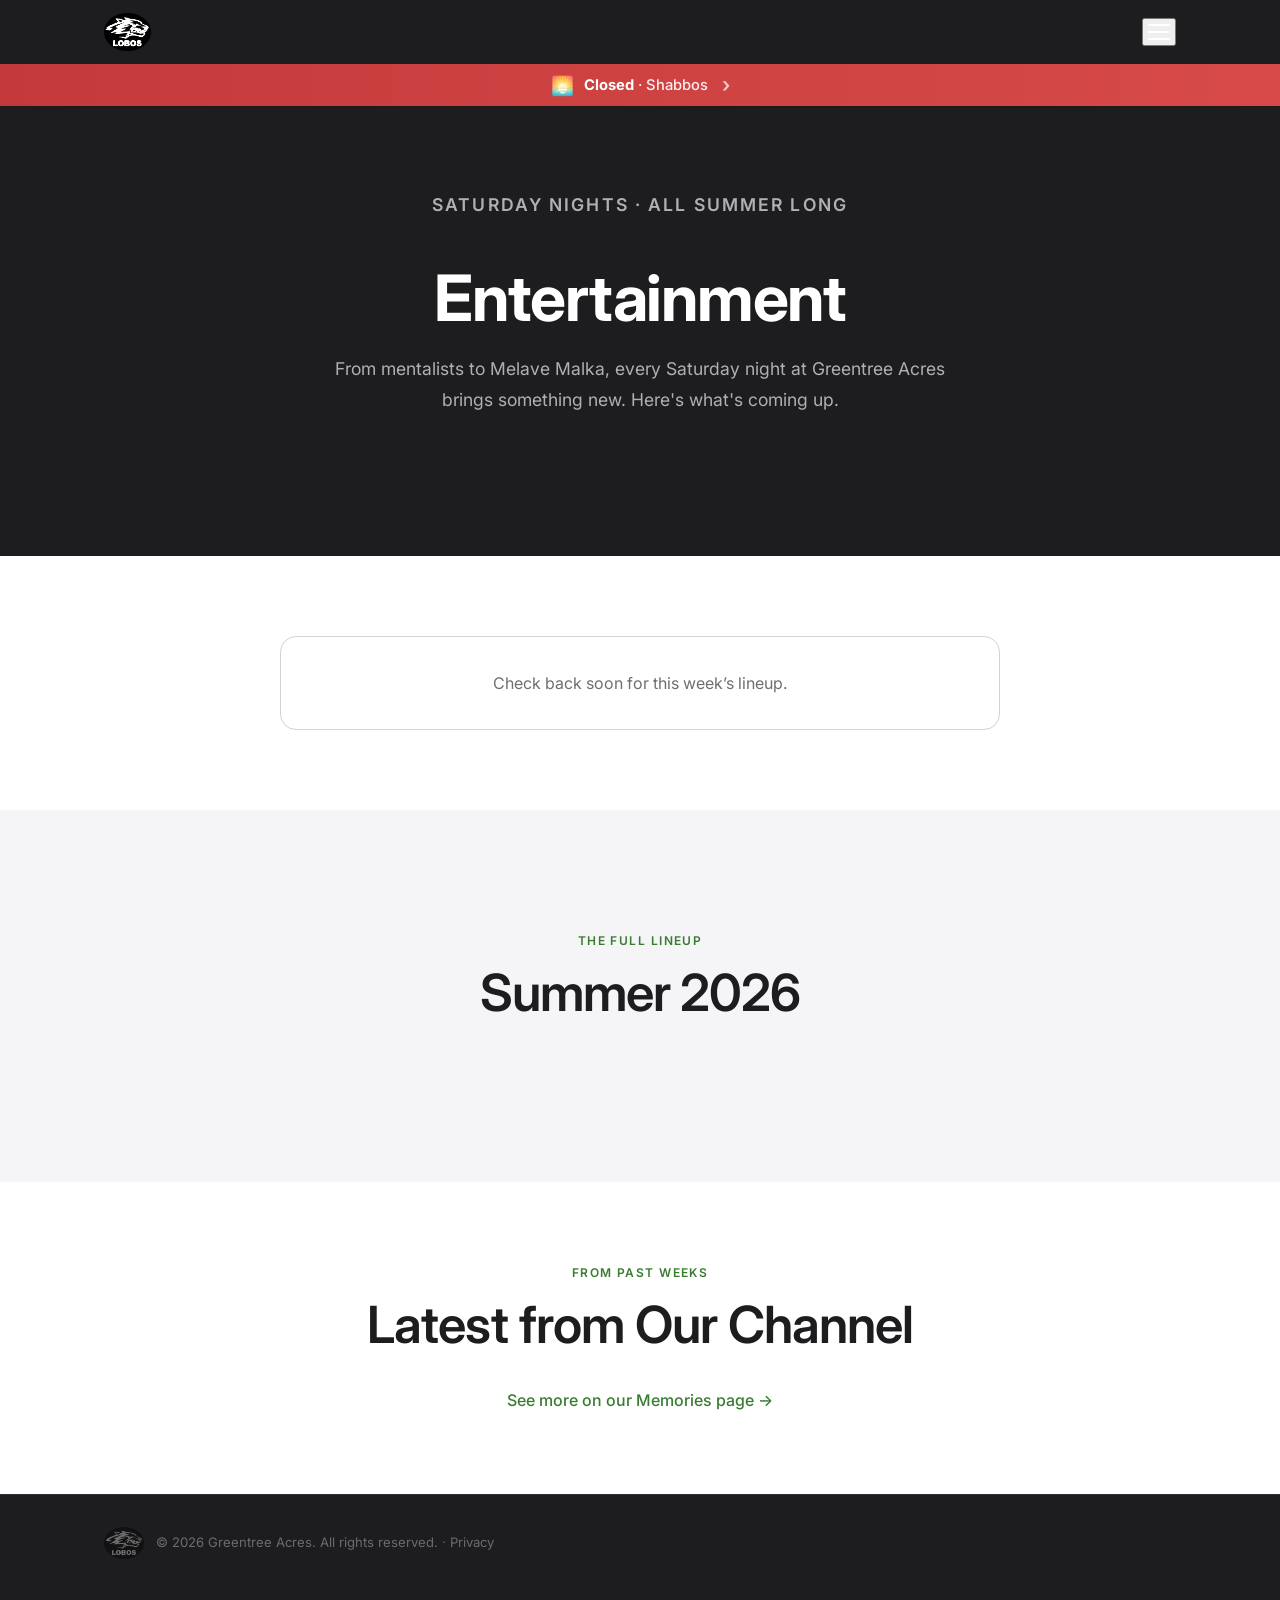
==== commit 1d067b57: "Add privacy policy page with footer links across the site Discloses actual data flows: contact-form " ====
--- a/entertainment.html
+++ b/entertainment.html
@@ -53,8 +53,10 @@
         <li><a href="ferndale.html">Ferndale History</a></li>
         <li><a href="zmanim.html">Zmanim</a></li>
         <li><a href="local.html">Local Info</a></li>
+        <li><a href="residents.html">Residents</a></li>
         <li><a href="gazette.html">Gazette</a></li>
-        <li><a href="vues.html">Country Vues</a></li>
+        <li><a href="magazines.html">Magazines</a></li>
+        <li><a href="shop.html">Shop</a></li>
         <li><a class="nav-cta" href="index.html#contact">Get in Touch</a></li>
       </ul>
 
@@ -122,7 +124,7 @@
     <div class="container footer-inner">
       <div class="footer-brand">
         <img src="img/logo.png" alt="Greentree Acres" class="footer-logo" />
-        <p>&copy; 2026 Greentree Acres. All rights reserved.</p>
+        <p>&copy; 2026 Greentree Acres. All rights reserved. &middot; <a href="privacy.html">Privacy</a></p>
       </div>
     </div>
   </footer>
--- a/css/styles.css
+++ b/css/styles.css
@@ -629,6 +629,60 @@
 }
 
 /* =========================================
+   UPDATES FEED
+   ========================================= */
+.updates-header { text-align: center; margin-bottom: 32px; }
+
+.updates-list { display: flex; flex-direction: column; gap: 16px; }
+
+.update-card {
+  display: flex;
+  gap: 12px;
+  padding: 12px;
+  border: 1px solid var(--color-border);
+  border-radius: var(--radius-sm);
+  background: white;
+}
+.update-card--none { background: var(--color-green-muted); border-color: rgba(58, 125, 50, 0.15); }
+
+.update-card-media {
+  flex-shrink: 0;
+  position: relative;
+  width: 64px;
+  height: 64px;
+  border-radius: var(--radius-sm);
+  overflow: hidden;
+  cursor: zoom-in;
+}
+.update-card-media img,
+.update-card-media video {
+  width: 100%;
+  height: 100%;
+  object-fit: cover;
+  display: block;
+}
+.update-card-play {
+  position: absolute;
+  inset: 0;
+  display: flex;
+  align-items: center;
+  justify-content: center;
+  color: white;
+  font-size: 0.85rem;
+  background: rgba(0,0,0,0.25);
+}
+
+.update-card-body { flex: 1; min-width: 0; }
+.update-card-text {
+  font-size: 0.9rem;
+  color: var(--color-dark);
+  line-height: 1.6;
+  margin-bottom: 6px;
+  white-space: pre-wrap;
+}
+.update-card-time { font-size: 0.75rem; color: var(--color-secondary); }
+
+/* =========================================
    GALLERY
    ========================================= */
 #gallery {
@@ -737,12 +791,19 @@
   pointer-events: all;
 }
 
-#lightbox img {
+#lightbox img,
+#lightbox video {
   max-width: 90vw;
   max-height: 88vh;
   border-radius: var(--radius-sm);
   object-fit: contain;
   box-shadow: var(--shadow-lg);
+}
+#lightbox video { display: none; }
+
+#lightbox.single-media #lightbox-prev,
+#lightbox.single-media #lightbox-next {
+  display: none;
 }
 
 #lightbox-close {
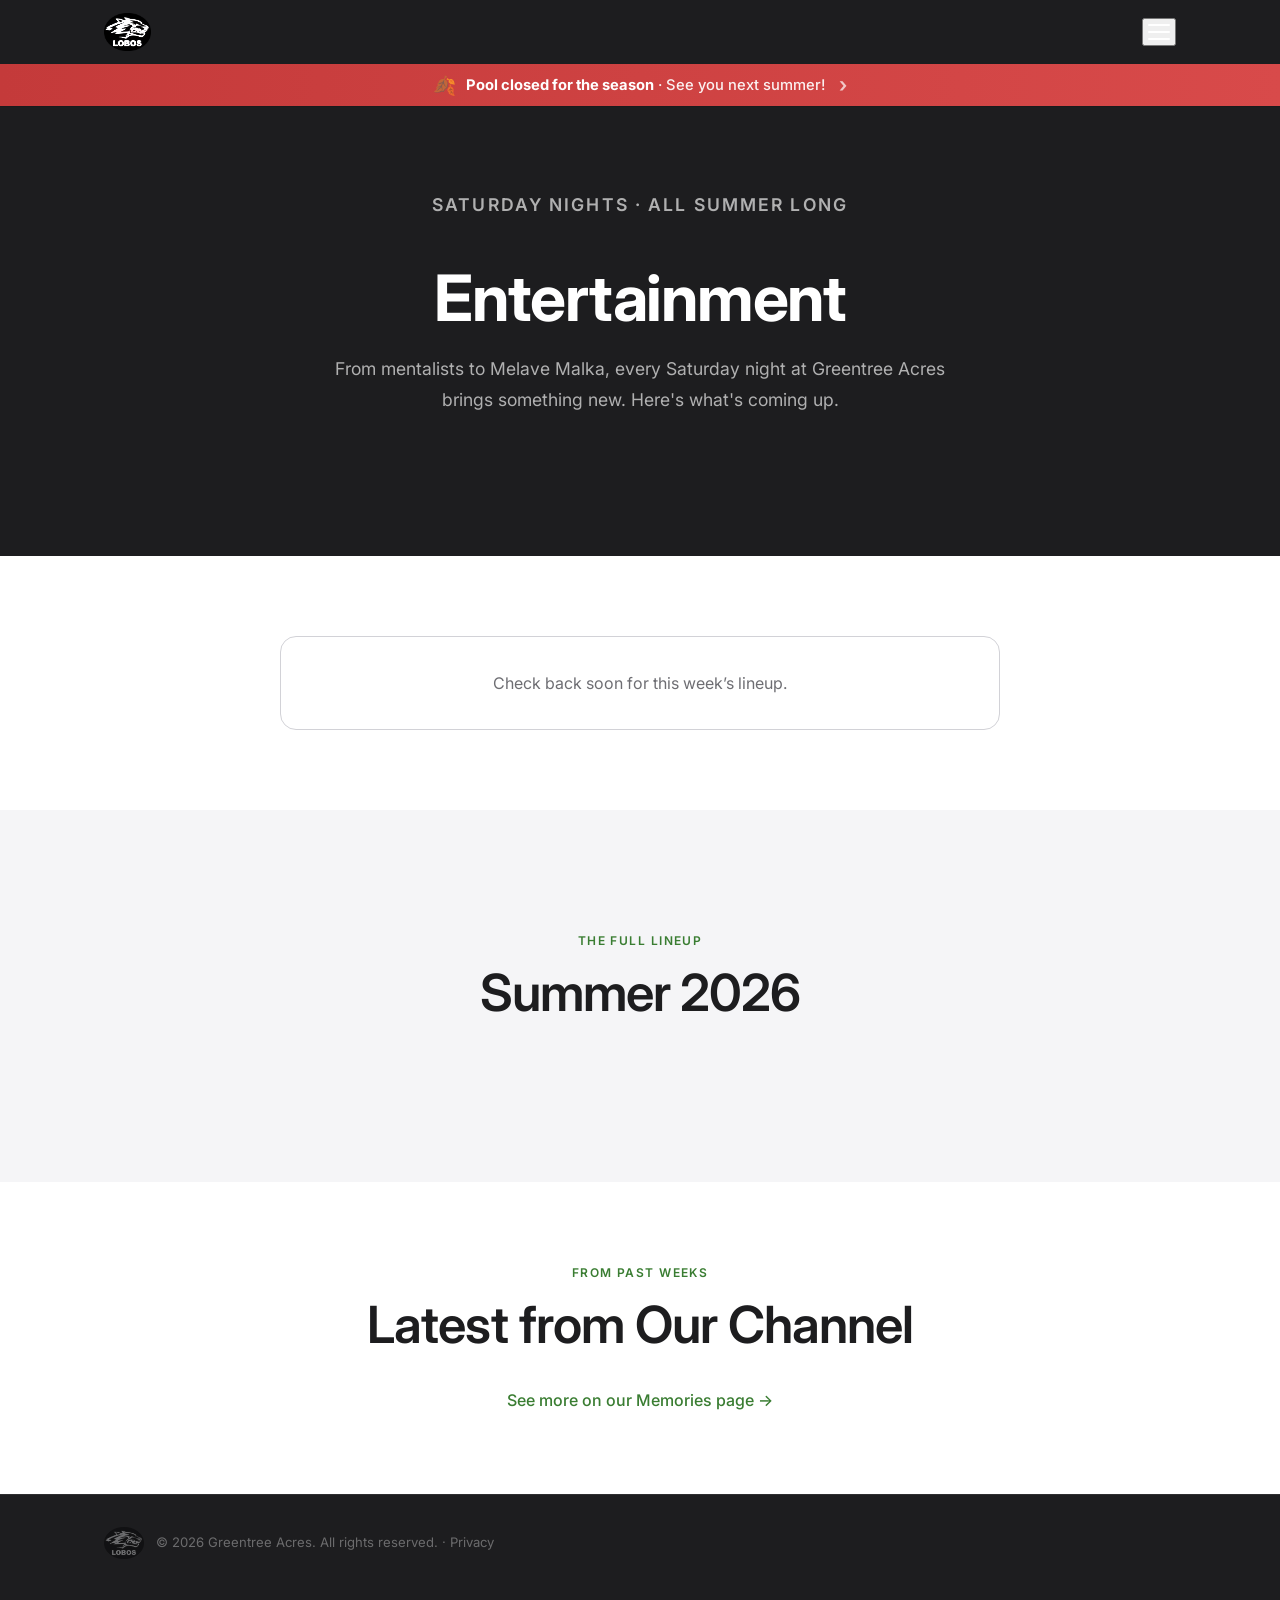
==== commit d808683c: "End-of-season updates: pool off-season mode + entertainment season wrap Pool season ends Sunday Aug " ====
--- a/entertainment.html
+++ b/entertainment.html
@@ -144,10 +144,20 @@
       var todayStr = new Intl.DateTimeFormat('en-CA', { timeZone: 'America/New_York' }).format(new Date());
 
       var upcoming = lineup.find(function (e) { return e.date >= todayStr; });
-      if (!upcoming) upcoming = lineup[lineup.length - 1];
 
       var highlightEl = document.getElementById('ent-highlight');
-      if (upcoming) {
+      if (!upcoming && lineup.length) {
+        highlightEl.className = 'ent-highlight ent-highlight-off';
+        highlightEl.innerHTML =
+          '<p class="ent-highlight-eyebrow">Season Wrap</p>' +
+          '<div class="ent-highlight-main">' +
+            '<span class="ent-highlight-emoji">🍂</span>' +
+            '<div>' +
+              '<h2>That&#39;s a wrap on Summer 2026!</h2>' +
+              '<p class="ent-highlight-detail">Thanks for an incredible season of Saturday nights. See you next summer!</p>' +
+            '</div>' +
+          '</div>';
+      } else if (upcoming) {
         highlightEl.className = 'ent-highlight' + (upcoming.noEntertainment ? ' ent-highlight-off' : '');
         highlightEl.innerHTML =
           '<p class="ent-highlight-eyebrow">' + (upcoming.date === todayStr ? 'Tonight' : 'Coming Up') + '</p>' +
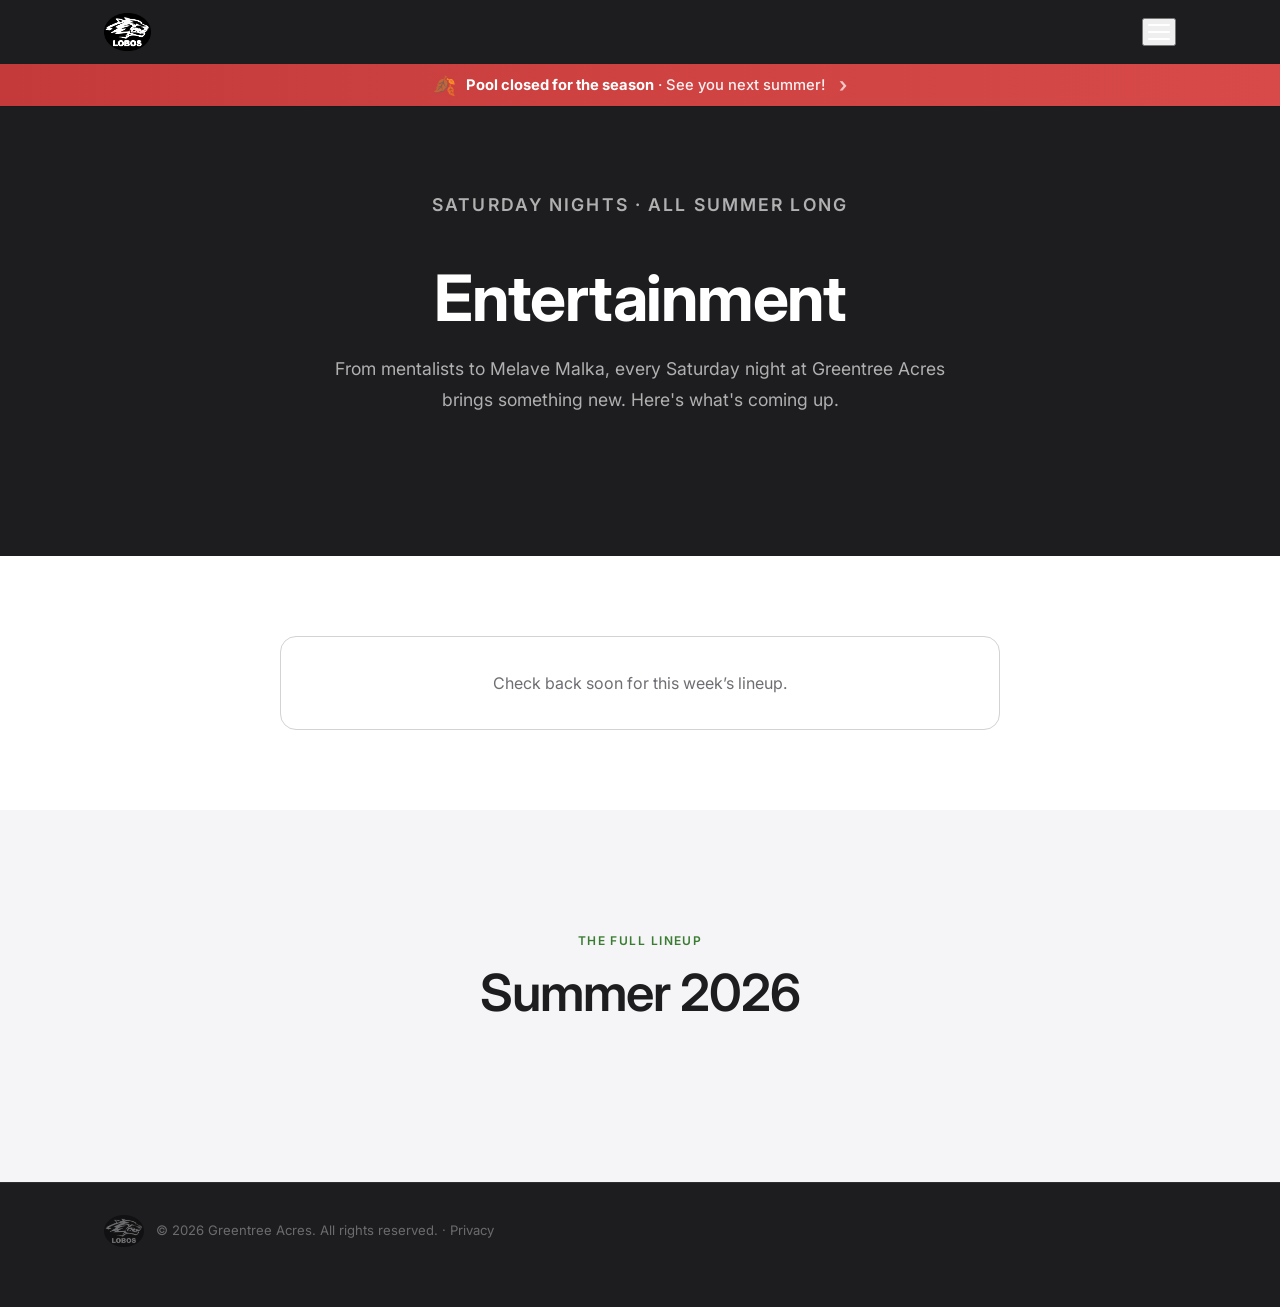
==== commit 3d586d8c: "Off-season cleanup: zmanim PDF, members-only Gazette, video, shop closed - Remove the GTA Summer Zma" ====
--- a/entertainment.html
+++ b/entertainment.html
@@ -104,20 +104,6 @@
   </section>
 
   <!-- ══════════════════════════════════════
-       LATEST VIDEO TEASER
-  ══════════════════════════════════════ -->
-  <section class="section--sm" id="ent-video">
-    <div class="container">
-      <div class="ent-video-header reveal">
-        <p class="eyebrow">From Past Weeks</p>
-        <h2>Latest from Our Channel</h2>
-      </div>
-      <div id="ent-video-card" class="ent-video-card" style="display:none;"></div>
-      <p class="ent-video-more"><a href="memories.html">See more on our Memories page →</a></p>
-    </div>
-  </section>
-
-  <!-- ══════════════════════════════════════
        FOOTER
   ══════════════════════════════════════ -->
   <footer>
@@ -187,18 +173,6 @@
     }).catch(function () {
       document.getElementById('ent-highlight').innerHTML = '<p class="ent-highlight-status">Check back soon for this week’s lineup.</p>';
     });
-
-    fetch('/youtube-videos').then(function (r) { return r.json(); }).then(function (d) {
-      var latest = (d.videos || [])[0];
-      if (!latest) return;
-      var el = document.getElementById('ent-video-card');
-      el.innerHTML =
-        '<a class="ent-video-link-card" href="https://www.youtube.com/watch?v=' + encodeURIComponent(latest.id) + '" target="_blank" rel="noopener noreferrer">' +
-          '<img src="' + latest.thumbnail + '" alt="" class="ent-video-thumb" />' +
-          '<span class="ent-video-title">' + escEnt(latest.title || 'Watch now') + '</span>' +
-        '</a>';
-      el.style.display = '';
-    }).catch(function () {});
   </script>
   <script src="js/main.js"></script>
   <script src="js/weather.js" defer></script>
